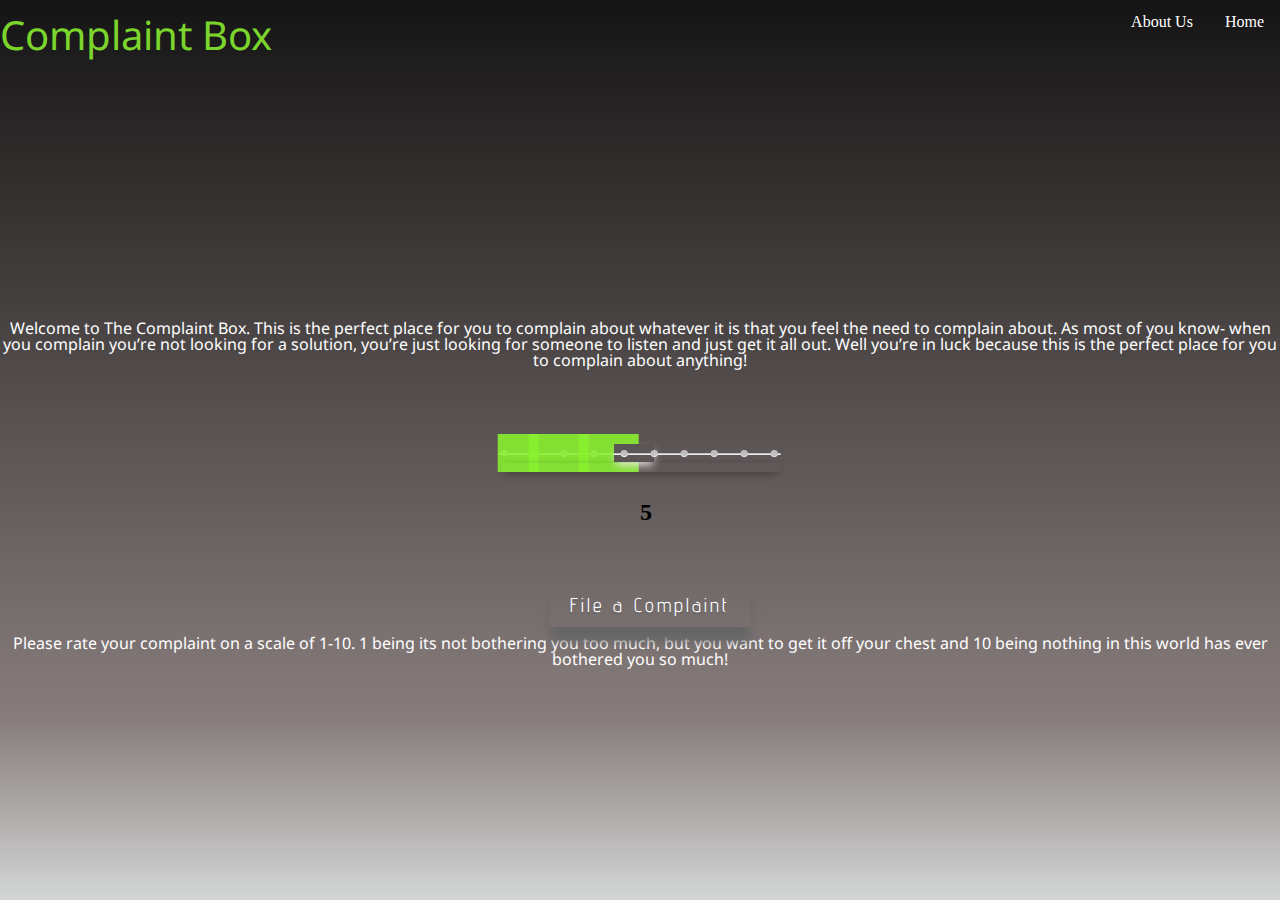
==== html/index.html @ 035f83c0 "Merge pull request #9 from annaboyatyuk/richard5" ====
<!DOCTYPE html>
<html>
<head>
    <meta charset="utf-8" />
    <link rel="stylesheet" type="text/css" media="screen" href="../css/index.css" />
    <link rel="stylesheet" type="text/css" media="screen" href="../css/reset.css" />
    <title>Complaint Box</title>
</head>
<body>
    <header>
        <nav>
            <h1>Complaint Box</h1>
            <ul>
                <li class="right">
                    <a href="home.html">Home</a>
                </li>
                <li class="right">
                    <a href="about.html">About Us</a>
                </li>
            </ul>
        </nav>
    </header>
    <section id="section1">
        <p>
            Welcome to The Complaint Box. This is the perfect place for you to complain about whatever it is that you feel 
            the need to complain about. As most of you know- when you complain you’re not looking for a solution, you’re just 
            looking for someone to listen and just get it all out.  Well you’re in luck because this is the perfect place for 
            you to complain about anything! 
        </p>
    </section>
    <section id="section2">
        <p class="scale"> 
            Please rate your complaint on a scale of 1-10. 1 being its not bothering you too much, but 
            you want to get it off your chest and 10 being nothing in this world has ever bothered you so much!
        </p>
    </section>
    <form id="complaintform">
        <label for="range">
            <input type="range" name="range" id="range" min="1" max="10" step="1" value="5"/>
         <p id="demo"></p>
        </label>
        <section class="numberPosition">
            <p id="number"></p>
        </section>
        <!--<a href="complaint.html">-->
        <button class="btn" type="submit">File a Complaint</button>
        <!--</a>-->
    </form>

<script src="../js/index.js"></script>
</body>
</html>
---- css/index.css ----
@import url(https://fonts.googleapis.com/css?family=Concert+One);
@import url(https://fonts.googleapis.com/css?family=Advent+Pro:300);
@import url(https://fonts.googleapis.com/css?family=Noto+Sans);

html,body{
  height:100%;
  background-repeat: no-repeat; 
  font-family: 'Noto Sans', sans-serif;
}

body{
    text-align:center; 
    background: -webkit-gradient(linear, left top, left bottom, color-stop(0%,#151414), color-stop(80%,#887d7d), color-stop(100%,#d4d6d6)); 
    background: -webkit-linear-gradient(top, #151414 0%,#887d7d 80%,#d4d6d6 100%);
    font-family: 'Noto Sans', sans-serif; 
    background-attachment: fixed;
}

header {
    height: 80px;
}

nav {
    margin: 0px auto;
    font-family: 'Noto Sans', sans-serif;
}

header h1 {
    float: left;
    margin-top: 15px;
    margin-right: 30px;
    font-size: 40px;
    color:rgba(137, 240, 47, 0.89);
    shadow: 1px 5px 10px -2px rgba(240, 233, 233, 0.986);
    font-family: 'Noto Sans', sans-serif;
}

header ul li a {
    display: block;
    color: white;
    text-align: center;
    padding: 14px 16px;
    text-decoration: none;
}

header ul li a:hover {
    background-color: rgba(137, 240, 47, 0.89);
}

.right {
    float: right;
}

section.section {
    width: 800px;
    margin-top: 200px;
    margin: auto;
}

section p {
    margin-top: 50px;
}
/* ---------------------------------------------------------- */
.btn {
    background:none;
    -webkit-border-radius: 16;
    -moz-border-radius: 16;
    /* border-radius: 16px;  */
    border: none;
    text-shadow: 0px 2px 0px #666666;
    -webkit-box-shadow: 0px 1px 9px #666666;
    -moz-box-shadow: 0px 1px 9px #666666;
    box-shadow: 0px 14px 9px #666666;
    font-family: 'Advent Pro', sans-serif;
    letter-spacing: 3px;
    color: white;
    font-size: 20px;
    padding: 8px 20px 10px 20px;
    text-decoration: none;
    cursor: pointer;
    position: absolute;
    top: 65%;
    left: 43%;
  }
  
  .btn:hover {
    background: rgba(137, 240, 47, 0.40);
    text-decoration: none;
    transition: background-color 4s ease;
  }
.numberPosition {
    position: absolute;
    top: 50%;
    left: 50%;
    font-size: 24px;
    font-weight: bold;
}
/* ----------------------------------green scale------------------------------- */
label[for=range] {
    position: absolute;
    top: 50%;
    left: 50%;
    margin-left: -175px;
    margin-top: -32px;
    height: 49px;
    padding-top: 6px;
    width: 350px;
    padding-left: 13px;
    -webkit-transform: skew(-62deg);
    overflow: hidden;
    padding-bottom: 10px;
}

label[for=range]:after {
    content: "";
    position: absolute;
    bottom: 11px;
    left: 69px;
    height: 9px;
    width: 278px;
    box-shadow: 0px 3px 10px -3px rgba(0, 0, 0, 0.849);
    -webkit-transform: skew(62deg);
}

input[type=range] {
    -webkit-appearance: none;
    background-color: transparent;
    width: 300px;
    height: 38px;
    padding-top:10px;
    overflow:hidden;
    margin: 0;
    margin-left: -20px;
    transform-style: preserve-3d;
    perspective: 300;
    transform-origin: 50% 50% 300px;
    perspective-origin: 50% -121%;
    transform: skew(62deg);
}

input[type=range]:focus{
    outline:none;
}

input[type="range"]::-webkit-slider-thumb {
  position:relative;
     -webkit-appearance: none;
    cursor:pointer;
    background-color: transparent;
    width: 40px;
    height: 18px;
    box-shadow: 1px 5px 10px -2px rgba(240, 233, 233, 0.986),
    -25px 0 0 10px rgba(137, 240, 47, 0.89),
    -75px 0 0 10px rgba(137, 240, 47, 0.89),
    -125px 0 0 10px rgba(137, 240, 47, 0.89),
    -175px 0 0 10px rgba(137, 240, 47, 0.89),
    -225px 0 0 10px rgba(137, 240, 47, 0.89),
    -275px 0 0 10px rgba(137, 240, 47, 0.89),
    -325px 0 0 10px rgba(137, 240, 47, 0.89);
  z-index:2;
}

input[type="range"]::-webkit-slider-thumb:after {
    content: "";
    position: absolute;
    z-index: 1;
    left: -285px;
    top: -28px;
    width: 300px;
    height: 140px;
    background: #9FE472;
    transform: rotateX(90deg);
    transform-origin: 0 0px 0;
    transform: rotateX(90deg) translateY(-140px) translateZ(-18px);
}

input[type="range"]::-webkit-slider-thumb:before {
    content: "< >";
    font-family: 'Concert One', cursive;
    position: absolute;
    background: #eaebe5;
    background: -moz-linear-gradient(top, #eaebe5 0%, #dcdedd 100%);
    background: -webkit-gradient(linear, left top, left bottom, color-stop(0%,#eaebe5), color-stop(100%,#dcdedd));
    background: -webkit-linear-gradient(top, #eaebe5 0%,#dcdedd 100%);
    background: -o-linear-gradient(top, #eaebe5 0%,#dcdedd 100%);
    background: -ms-linear-gradient(top, #eaebe5 0%,#dcdedd 100%);
    background: linear-gradient(to bottom, #eaebe5 0%,#dcdedd 100%);
    filter: progid:DXImageTransform.Microsoft.gradient( startColorstr='#eaebe5', endColorstr='#dcdedd',GradientType=0 );
    top: -2px;
    left: 0px;
    border-radius: 2px;
    color: #7e7575;
    text-shadow: 0 1px 0 white;
    height: 22px;
    width: 32px;
    border-top: 1px solid white;
    border-left: 1px solid white;
    box-sizing: border-box;
    text-align: center;
    line-height: 19px;
    font-size: 17px;
}

input[type="range"]::-webkit-slider-runnable-track:before {
content: "";
position: absolute;
height: 38px;
width: 283px;
background: #e8e8e8;
background: -moz-linear-gradient(top, #dfdfdf 0%, #d8d8d8 100%);
background: -webkit-gradient(linear, left top, left bottom, color-stop(0%,#dfdfdf), color-stop(100%,#d8d8d8));
background: -webkit-linear-gradient(top, #dfdfdf 0%,#d8d8d8 100%);
background: -o-linear-gradient(top, #dfdfdf 0%,#d8d8d8 100%);
background: -ms-linear-gradient(top, #dfdfdf 0%,#d8d8d8 100%);
background: linear-gradient(to bottom, #dfdfdf 0%,#d8d8d8 100%);
filter: progid:DXImageTransform.Microsoft.gradient( startColorstr='#dfdfdf', endColorstr='#d8d8d8',GradientType=0 );
bottom: 0;
left: 0;
}

input[type="range"]::-webkit-slider-runnable-track:after {
    content: "";
    position: absolute;
    height: 10px;
    width: 270px;
    background: rgb(247, 247, 247);
    top: 0;
    right: 26px;
    transform: skew(62deg);
}

input[type=range]:before {
    content: "";
    position: absolute;
    background: rgb(190, 190, 190);
    box-shadow:0 1px 0 rgb(235, 235, 235);
    width: 283px;
    left: 0;
    height: 1px;
    top: 29px;
    z-index: 1;
}

input[type=range]:after {
    content: "";
    position: absolute;
    background: rgb(190, 190, 190);
    width: 7px;
    left: 3px;
    border-radius: 50%;
    height: 6px;
    top: 26px;
    z-index: 1;
    box-shadow:30px 0 0 rgb(190, 190, 190),
    60px 0 0 rgb(190, 190, 190),
    90px 0 0 rgb(190, 190, 190),
    120px 0 0 rgb(190, 190, 190),
    150px 0 0 rgb(190, 190, 190),
    180px 0 0 rgb(190, 190, 190),
    210px 0 0 rgb(190, 190, 190),
    240px 0 0 rgb(190, 190, 190),
    270px 0 0 rgb(190, 190, 190),
    60px 1px 0 rgb(235, 235, 235),
    90px 1px 0 rgb(235, 235, 235),
    120px 1px 0 rgb(255, 255, 255),
    150px 1px 0 rgb(235, 235, 235),
    180px 1px 0 rgb(235, 235, 235),
    210px 1px 0 rgb(235, 235, 235),
    240px 1px 0 rgb(235, 235, 235),
    270px 1px 0 rgb(235, 235, 235);
}

#section1 {
    position: absolute;
    top: 30%;
    text-align: center;
    width: 100%;
    font-size: 16px;
    font-family: 'Noto Sans', sans-serif;
    color: white;
}

.scale {
    position: absolute;
    top: 65%;
    text-align: center;
    width: 100%;
    font-size: 16px;
    font-family: 'Noto Sans', sans-serif;
    color: white;
}

title {
position: absolute;
top: 65%;
text-align: center;
width: 100%;
font-size: 16px;
font-family: 'Noto Sans', sans-serif;
}

.output {
position: absolute;
bottom: 100%;
left: 0;
margin-bottom: -100px;
text-align: center;
width: 100%;
font-size: 1em;
font-family: 'Advent Pro', sans-serif;
color: rgba(132, 206, 66, 1);
}
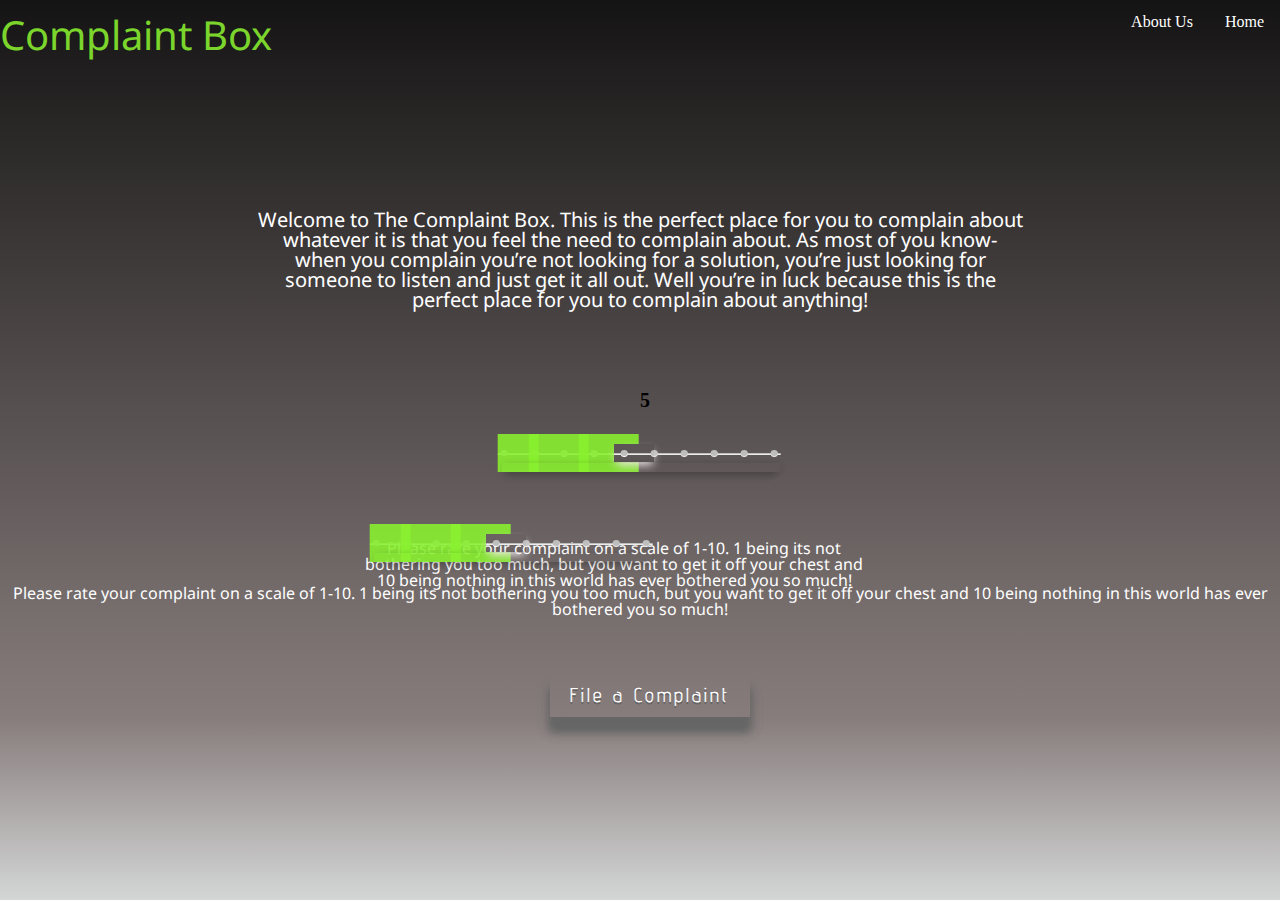
==== commit 87d564e3: "Merge branch 'master' into anna4" ====
--- a/html/index.html
+++ b/html/index.html
@@ -20,7 +20,9 @@
             </ul>
         </nav>
     </header>
+
     <section id="section1">
+
         <p>
             Welcome to The Complaint Box. This is the perfect place for you to complain about whatever it is that you feel 
             the need to complain about. As most of you know- when you complain you’re not looking for a solution, you’re just 
@@ -29,6 +31,27 @@
         </p>
     </section>
     <section id="section2">
+        <p class="scale"> Please rate your complaint on a scale of 1-10. 1 being its not bothering you too much, but you want to get it off your chest and 10 being nothing in this world has ever bothered you so much!
+        </p>
+        
+
+        <label for="range">
+            <input type="range" name="range" id="range" min="1" max="10" step="1" value="5"/>
+            <p id="demo"></p>
+        </label>
+
+        <output for="range" class="output"></output>
+    </section>
+
+    <section class="numberPosition">
+        <p id="number"></p>
+    </section>
+
+    <section>
+        <a href="complaint.html"><button class="btn">File a Complaint</button></a>
+    </section>
+
+    <script src="../js/index.js"></script>
         <p class="scale"> 
             Please rate your complaint on a scale of 1-10. 1 being its not bothering you too much, but 
             you want to get it off your chest and 10 being nothing in this world has ever bothered you so much!
--- a/css/index.css
+++ b/css/index.css
@@ -44,21 +44,33 @@
 }
 
 header ul li a:hover {
-    background-color: rgba(137, 240, 47, 0.89);
+    color: rgba(137, 240, 47, 0.89);
 }
 
 .right {
     float: right;
 }
-
-section.section {
-    width: 800px;
-    margin-top: 200px;
-    margin: auto;
-}
-
 section p {
-    margin-top: 50px;
+    position: absolute;
+    top: -60px;
+    left: 20%;
+    right: 20%;
+    font-size: 20px;
+    /* font-weight: bold; */
+}
+#section2 {
+    position: absolute;
+    top: 60%;
+    left: 20%;
+    right: 40%;
+    font-size: 12px;
+}
+#section3 {
+    position: absolute;
+    top: 60%;
+    left: 20%;
+    right: 40%;
+    font-size: 12px;
 }
 /* ---------------------------------------------------------- */
 .btn {
@@ -79,7 +91,7 @@
     text-decoration: none;
     cursor: pointer;
     position: absolute;
-    top: 65%;
+    top: 75%;
     left: 43%;
   }
   
@@ -92,7 +104,7 @@
     position: absolute;
     top: 50%;
     left: 50%;
-    font-size: 24px;
+    font-size: 30px;
     font-weight: bold;
 }
 /* ----------------------------------green scale------------------------------- */
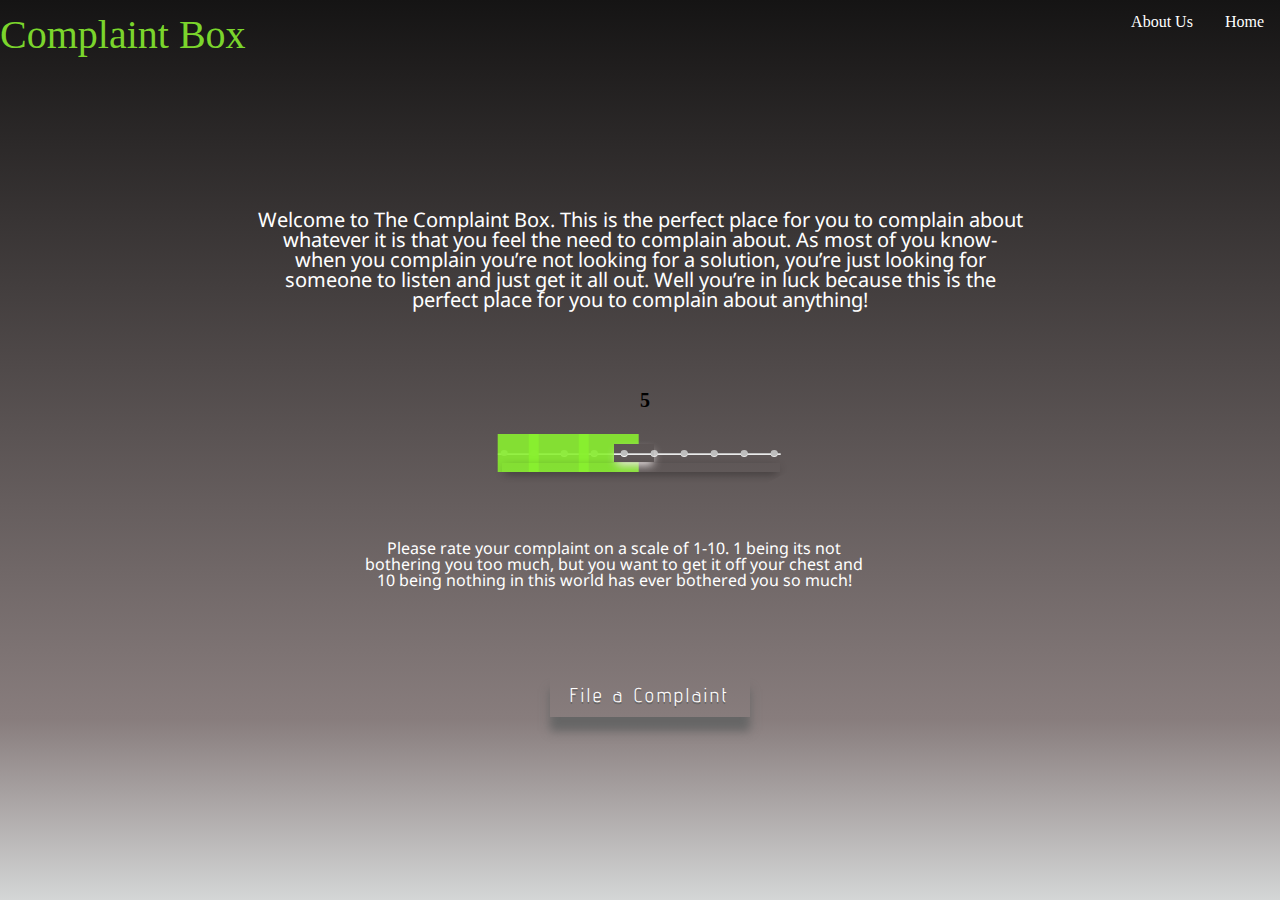
==== commit 4be25889: "Merge branch 'master' into richard5" ====
--- a/html/index.html
+++ b/html/index.html
@@ -22,7 +22,6 @@
     </header>
 
     <section id="section1">
-
         <p>
             Welcome to The Complaint Box. This is the perfect place for you to complain about whatever it is that you feel 
             the need to complain about. As most of you know- when you complain you’re not looking for a solution, you’re just 
@@ -31,27 +30,7 @@
         </p>
     </section>
     <section id="section2">
-        <p class="scale"> Please rate your complaint on a scale of 1-10. 1 being its not bothering you too much, but you want to get it off your chest and 10 being nothing in this world has ever bothered you so much!
-        </p>
-        
 
-        <label for="range">
-            <input type="range" name="range" id="range" min="1" max="10" step="1" value="5"/>
-            <p id="demo"></p>
-        </label>
-
-        <output for="range" class="output"></output>
-    </section>
-
-    <section class="numberPosition">
-        <p id="number"></p>
-    </section>
-
-    <section>
-        <a href="complaint.html"><button class="btn">File a Complaint</button></a>
-    </section>
-
-    <script src="../js/index.js"></script>
         <p class="scale"> 
             Please rate your complaint on a scale of 1-10. 1 being its not bothering you too much, but 
             you want to get it off your chest and 10 being nothing in this world has ever bothered you so much!
--- a/css/index.css
+++ b/css/index.css
@@ -1,21 +1,24 @@
 @import url(https://fonts.googleapis.com/css?family=Concert+One);
 @import url(https://fonts.googleapis.com/css?family=Advent+Pro:300);
 @import url(https://fonts.googleapis.com/css?family=Noto+Sans);
-
 html,body{
   height:100%;
   background-repeat: no-repeat; 
   font-family: 'Noto Sans', sans-serif;
 }
-
 body{
-    text-align:center; 
-    background: -webkit-gradient(linear, left top, left bottom, color-stop(0%,#151414), color-stop(80%,#887d7d), color-stop(100%,#d4d6d6)); 
-    background: -webkit-linear-gradient(top, #151414 0%,#887d7d 80%,#d4d6d6 100%);
-    font-family: 'Noto Sans', sans-serif; 
-    background-attachment: fixed;
-}
-
+text-align:center; 
+background: -webkit-gradient(linear, left top, left bottom, color-stop(0%,#151414), color-stop(80%,#887d7d), color-stop(100%,#d4d6d6)); 
+background: -webkit-linear-gradient(top, #151414 0%,#887d7d 80%,#d4d6d6 100%);
+font-family: 'Noto Sans', sans-serif; 
+background-attachment: fixed;
+}
+h1 {
+  font-size: 40px;
+  color:rgba(137, 240, 47, 0.89);
+  shadow: 1px 5px 10px -2px rgba(240, 233, 233, 0.986);
+  font-family: 'Noto Sans', sans-serif;
+}
 header {
     height: 80px;
 }
@@ -31,8 +34,6 @@
     margin-right: 30px;
     font-size: 40px;
     color:rgba(137, 240, 47, 0.89);
-    shadow: 1px 5px 10px -2px rgba(240, 233, 233, 0.986);
-    font-family: 'Noto Sans', sans-serif;
 }
 
 header ul li a {
@@ -109,51 +110,48 @@
 }
 /* ----------------------------------green scale------------------------------- */
 label[for=range] {
-    position: absolute;
-    top: 50%;
-    left: 50%;
-    margin-left: -175px;
-    margin-top: -32px;
-    height: 49px;
-    padding-top: 6px;
-    width: 350px;
-    padding-left: 13px;
-    -webkit-transform: skew(-62deg);
-    overflow: hidden;
-    padding-bottom: 10px;
+position: absolute;
+top: 50%;
+left: 50%;
+margin-left: -175px;
+margin-top: -32px;
+height: 49px;
+padding-top: 6px;
+width: 350px;
+padding-left: 13px;
+-webkit-transform: skew(-62deg);
+overflow: hidden;
+padding-bottom: 10px;
 }
 
 label[for=range]:after {
-    content: "";
-    position: absolute;
-    bottom: 11px;
-    left: 69px;
-    height: 9px;
-    width: 278px;
-    box-shadow: 0px 3px 10px -3px rgba(0, 0, 0, 0.849);
-    -webkit-transform: skew(62deg);
-}
-
+content: "";
+position: absolute;
+bottom: 11px;
+left: 69px;
+height: 9px;
+width: 278px;
+box-shadow: 0px 3px 10px -3px rgba(0, 0, 0, 0.849);
+-webkit-transform: skew(62deg);
+}
 input[type=range] {
-    -webkit-appearance: none;
-    background-color: transparent;
-    width: 300px;
-    height: 38px;
-    padding-top:10px;
-    overflow:hidden;
-    margin: 0;
-    margin-left: -20px;
-    transform-style: preserve-3d;
-    perspective: 300;
-    transform-origin: 50% 50% 300px;
-    perspective-origin: 50% -121%;
-    transform: skew(62deg);
-}
-
+-webkit-appearance: none;
+background-color: transparent;
+width: 300px;
+height: 38px;
+  padding-top:10px;
+  overflow:hidden;
+margin: 0;
+margin-left: -20px;
+transform-style: preserve-3d;
+perspective: 300;
+transform-origin: 50% 50% 300px;
+perspective-origin: 50% -121%;
+transform: skew(62deg);
+}
 input[type=range]:focus{
-    outline:none;
-}
-
+  outline:none;
+}
 input[type="range"]::-webkit-slider-thumb {
   position:relative;
      -webkit-appearance: none;
@@ -171,48 +169,45 @@
     -325px 0 0 10px rgba(137, 240, 47, 0.89);
   z-index:2;
 }
-
 input[type="range"]::-webkit-slider-thumb:after {
-    content: "";
-    position: absolute;
-    z-index: 1;
-    left: -285px;
-    top: -28px;
-    width: 300px;
-    height: 140px;
-    background: #9FE472;
-    transform: rotateX(90deg);
-    transform-origin: 0 0px 0;
-    transform: rotateX(90deg) translateY(-140px) translateZ(-18px);
-}
-
+content: "";
+position: absolute;
+z-index: 1;
+left: -285px;
+top: -28px;
+width: 300px;
+height: 140px;
+background: #9FE472;
+transform: rotateX(90deg);
+transform-origin: 0 0px 0;
+transform: rotateX(90deg) translateY(-140px) translateZ(-18px);
+}
 input[type="range"]::-webkit-slider-thumb:before {
-    content: "< >";
-    font-family: 'Concert One', cursive;
-    position: absolute;
-    background: #eaebe5;
-    background: -moz-linear-gradient(top, #eaebe5 0%, #dcdedd 100%);
-    background: -webkit-gradient(linear, left top, left bottom, color-stop(0%,#eaebe5), color-stop(100%,#dcdedd));
-    background: -webkit-linear-gradient(top, #eaebe5 0%,#dcdedd 100%);
-    background: -o-linear-gradient(top, #eaebe5 0%,#dcdedd 100%);
-    background: -ms-linear-gradient(top, #eaebe5 0%,#dcdedd 100%);
-    background: linear-gradient(to bottom, #eaebe5 0%,#dcdedd 100%);
-    filter: progid:DXImageTransform.Microsoft.gradient( startColorstr='#eaebe5', endColorstr='#dcdedd',GradientType=0 );
-    top: -2px;
-    left: 0px;
-    border-radius: 2px;
-    color: #7e7575;
-    text-shadow: 0 1px 0 white;
-    height: 22px;
-    width: 32px;
-    border-top: 1px solid white;
-    border-left: 1px solid white;
-    box-sizing: border-box;
-    text-align: center;
-    line-height: 19px;
-    font-size: 17px;
-}
-
+content: "< >";
+font-family: 'Concert One', cursive;
+position: absolute;
+background: #eaebe5;
+background: -moz-linear-gradient(top, #eaebe5 0%, #dcdedd 100%);
+background: -webkit-gradient(linear, left top, left bottom, color-stop(0%,#eaebe5), color-stop(100%,#dcdedd));
+background: -webkit-linear-gradient(top, #eaebe5 0%,#dcdedd 100%);
+background: -o-linear-gradient(top, #eaebe5 0%,#dcdedd 100%);
+background: -ms-linear-gradient(top, #eaebe5 0%,#dcdedd 100%);
+background: linear-gradient(to bottom, #eaebe5 0%,#dcdedd 100%);
+filter: progid:DXImageTransform.Microsoft.gradient( startColorstr='#eaebe5', endColorstr='#dcdedd',GradientType=0 );
+top: -2px;
+left: 0px;
+border-radius: 2px;
+color: #7e7575;
+text-shadow: 0 1px 0 white;
+height: 22px;
+width: 32px;
+border-top: 1px solid white;
+border-left: 1px solid white;
+box-sizing: border-box;
+text-align: center;
+line-height: 19px;
+font-size: 17px;
+}
 input[type="range"]::-webkit-slider-runnable-track:before {
 content: "";
 position: absolute;
@@ -229,59 +224,55 @@
 bottom: 0;
 left: 0;
 }
-
 input[type="range"]::-webkit-slider-runnable-track:after {
-    content: "";
-    position: absolute;
-    height: 10px;
-    width: 270px;
-    background: rgb(247, 247, 247);
-    top: 0;
-    right: 26px;
-    transform: skew(62deg);
-}
-
+content: "";
+position: absolute;
+height: 10px;
+width: 270px;
+background: rgb(247, 247, 247);
+top: 0;
+right: 26px;
+transform: skew(62deg);
+}
 input[type=range]:before {
-    content: "";
-    position: absolute;
-    background: rgb(190, 190, 190);
-    box-shadow:0 1px 0 rgb(235, 235, 235);
-    width: 283px;
-    left: 0;
-    height: 1px;
-    top: 29px;
-    z-index: 1;
-}
-
+content: "";
+position: absolute;
+background: rgb(190, 190, 190);
+box-shadow:0 1px 0 rgb(235, 235, 235);
+width: 283px;
+left: 0;
+height: 1px;
+top: 29px;
+z-index: 1;
+}
 input[type=range]:after {
-    content: "";
-    position: absolute;
-    background: rgb(190, 190, 190);
-    width: 7px;
-    left: 3px;
-    border-radius: 50%;
-    height: 6px;
-    top: 26px;
-    z-index: 1;
-    box-shadow:30px 0 0 rgb(190, 190, 190),
-    60px 0 0 rgb(190, 190, 190),
-    90px 0 0 rgb(190, 190, 190),
-    120px 0 0 rgb(190, 190, 190),
-    150px 0 0 rgb(190, 190, 190),
-    180px 0 0 rgb(190, 190, 190),
-    210px 0 0 rgb(190, 190, 190),
-    240px 0 0 rgb(190, 190, 190),
-    270px 0 0 rgb(190, 190, 190),
-    60px 1px 0 rgb(235, 235, 235),
-    90px 1px 0 rgb(235, 235, 235),
-    120px 1px 0 rgb(255, 255, 255),
-    150px 1px 0 rgb(235, 235, 235),
-    180px 1px 0 rgb(235, 235, 235),
-    210px 1px 0 rgb(235, 235, 235),
-    240px 1px 0 rgb(235, 235, 235),
-    270px 1px 0 rgb(235, 235, 235);
-}
-
+content: "";
+position: absolute;
+background: rgb(190, 190, 190);
+width: 7px;
+left: 3px;
+border-radius: 50%;
+height: 6px;
+top: 26px;
+z-index: 1;
+box-shadow:30px 0 0 rgb(190, 190, 190),
+60px 0 0 rgb(190, 190, 190),
+90px 0 0 rgb(190, 190, 190),
+120px 0 0 rgb(190, 190, 190),
+150px 0 0 rgb(190, 190, 190),
+180px 0 0 rgb(190, 190, 190),
+210px 0 0 rgb(190, 190, 190),
+240px 0 0 rgb(190, 190, 190),
+270px 0 0 rgb(190, 190, 190),
+60px 1px 0 rgb(235, 235, 235),
+90px 1px 0 rgb(235, 235, 235),
+120px 1px 0 rgb(255, 255, 255),
+150px 1px 0 rgb(235, 235, 235),
+180px 1px 0 rgb(235, 235, 235),
+210px 1px 0 rgb(235, 235, 235),
+240px 1px 0 rgb(235, 235, 235),
+270px 1px 0 rgb(235, 235, 235);
+}
 #section1 {
     position: absolute;
     top: 30%;
@@ -291,26 +282,23 @@
     font-family: 'Noto Sans', sans-serif;
     color: white;
 }
-
 .scale {
-    position: absolute;
-    top: 65%;
-    text-align: center;
-    width: 100%;
-    font-size: 16px;
-    font-family: 'Noto Sans', sans-serif;
-    color: white;
-}
-
-title {
 position: absolute;
 top: 65%;
 text-align: center;
 width: 100%;
 font-size: 16px;
 font-family: 'Noto Sans', sans-serif;
-}
-
+color: white;
+}
+title {
+position: absolute;
+top: 65%;
+text-align: center;
+width: 100%;
+font-size: 16px;
+font-family: 'Noto Sans', sans-serif;
+}
 .output {
 position: absolute;
 bottom: 100%;
@@ -321,4 +309,5 @@
 font-size: 1em;
 font-family: 'Advent Pro', sans-serif;
 color: rgba(132, 206, 66, 1);
-}+} */
+/* ----------------------------------old green scale-------------------------------
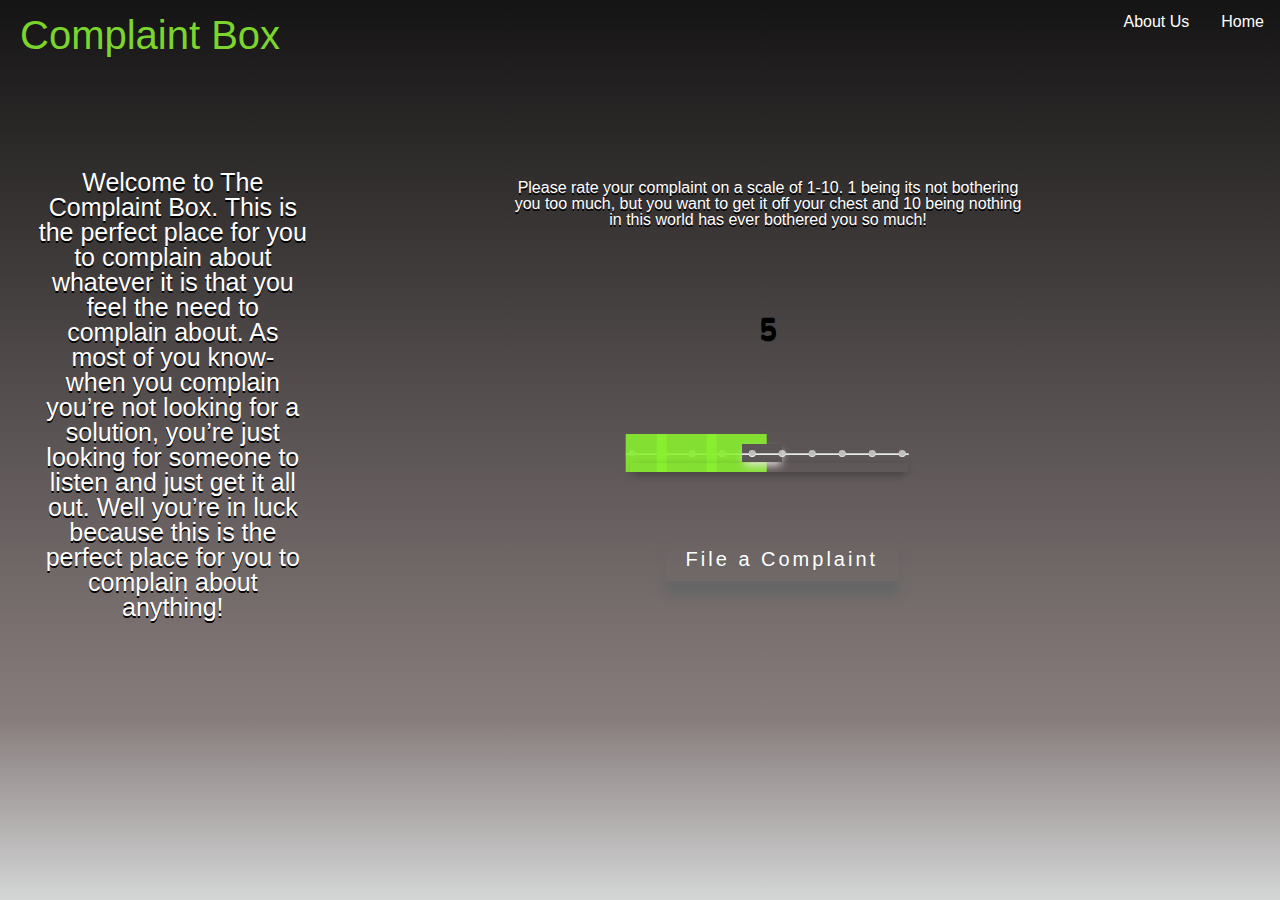
==== commit 1066feed: "worked on master, oops" ====
--- a/html/index.html
+++ b/html/index.html
@@ -30,7 +30,6 @@
         </p>
     </section>
     <section id="section2">
-
         <p class="scale"> 
             Please rate your complaint on a scale of 1-10. 1 being its not bothering you too much, but 
             you want to get it off your chest and 10 being nothing in this world has ever bothered you so much!
@@ -44,9 +43,7 @@
         <section class="numberPosition">
             <p id="number"></p>
         </section>
-        <!--<a href="complaint.html">-->
         <button class="btn" type="submit">File a Complaint</button>
-        <!--</a>-->
     </form>
 
 <script src="../js/index.js"></script>
--- a/css/index.css
+++ b/css/index.css
@@ -1,6 +1,5 @@
-@import url(https://fonts.googleapis.com/css?family=Concert+One);
-@import url(https://fonts.googleapis.com/css?family=Advent+Pro:300);
-@import url(https://fonts.googleapis.com/css?family=Noto+Sans);
+@import url(https://fonts.googleapis.com/css?family=Asset|Nunito:700|Quicksand:300|Seymour+One);
+
 html,body{
   height:100%;
   background-repeat: no-repeat; 
@@ -30,10 +29,14 @@
 
 header h1 {
     float: left;
-    margin-top: 15px;
+    /* margin-top: 15px;
     margin-right: 30px;
+    margin-left: 30px; */
+    margin: 15px 20px 30px;
     font-size: 40px;
     color:rgba(137, 240, 47, 0.89);
+    /* font-family: 'Quicksand', sans-serif;     */
+    font-family: 'Noto Sans', sans-serif;
 }
 
 header ul li a {
@@ -50,22 +53,30 @@
 
 .right {
     float: right;
+    font-family: 'Noto Sans', sans-serif;
+
 }
 section p {
     position: absolute;
-    top: -60px;
+    top: -100px;
     left: 20%;
     right: 20%;
-    font-size: 20px;
-    /* font-weight: bold; */
-}
-#section2 {
-    position: absolute;
-    top: 60%;
-    left: 20%;
-    right: 40%;
-    font-size: 12px;
-}
+    font-size: 25px;
+    text-shadow: 0 2px 0 black;
+    
+}
+#section2 .scale{
+    position: absolute;
+    top: 20%;
+    left: 40%;
+    /* font-size: 12px;  */
+    font-size: 16px;
+    font-family: 'Noto Sans', sans-serif;
+    color: white;
+}
+
+
+
 #section3 {
     position: absolute;
     top: 60%;
@@ -92,27 +103,28 @@
     text-decoration: none;
     cursor: pointer;
     position: absolute;
-    top: 75%;
-    left: 43%;
+    top: 60%;
+    left: 52%;
   }
   
-  .btn:hover {
+.btn:hover {
     background: rgba(137, 240, 47, 0.40);
     text-decoration: none;
     transition: background-color 4s ease;
   }
-.numberPosition {
-    position: absolute;
-    top: 50%;
-    left: 50%;
+.numberPosition #number {
+    position: absolute;
+    top: 35%;
+    left: 40%;
     font-size: 30px;
     font-weight: bold;
+    font-family: 'Nunito', sans-serif;
 }
 /* ----------------------------------green scale------------------------------- */
 label[for=range] {
 position: absolute;
 top: 50%;
-left: 50%;
+left: 60%;
 margin-left: -175px;
 margin-top: -32px;
 height: 49px;
@@ -276,21 +288,14 @@
 #section1 {
     position: absolute;
     top: 30%;
-    text-align: center;
-    width: 100%;
+    left: -4%;
+    /* text-align: center; */
+    width: 35%;
     font-size: 16px;
     font-family: 'Noto Sans', sans-serif;
     color: white;
 }
-.scale {
-position: absolute;
-top: 65%;
-text-align: center;
-width: 100%;
-font-size: 16px;
-font-family: 'Noto Sans', sans-serif;
-color: white;
-}
+
 title {
 position: absolute;
 top: 65%;
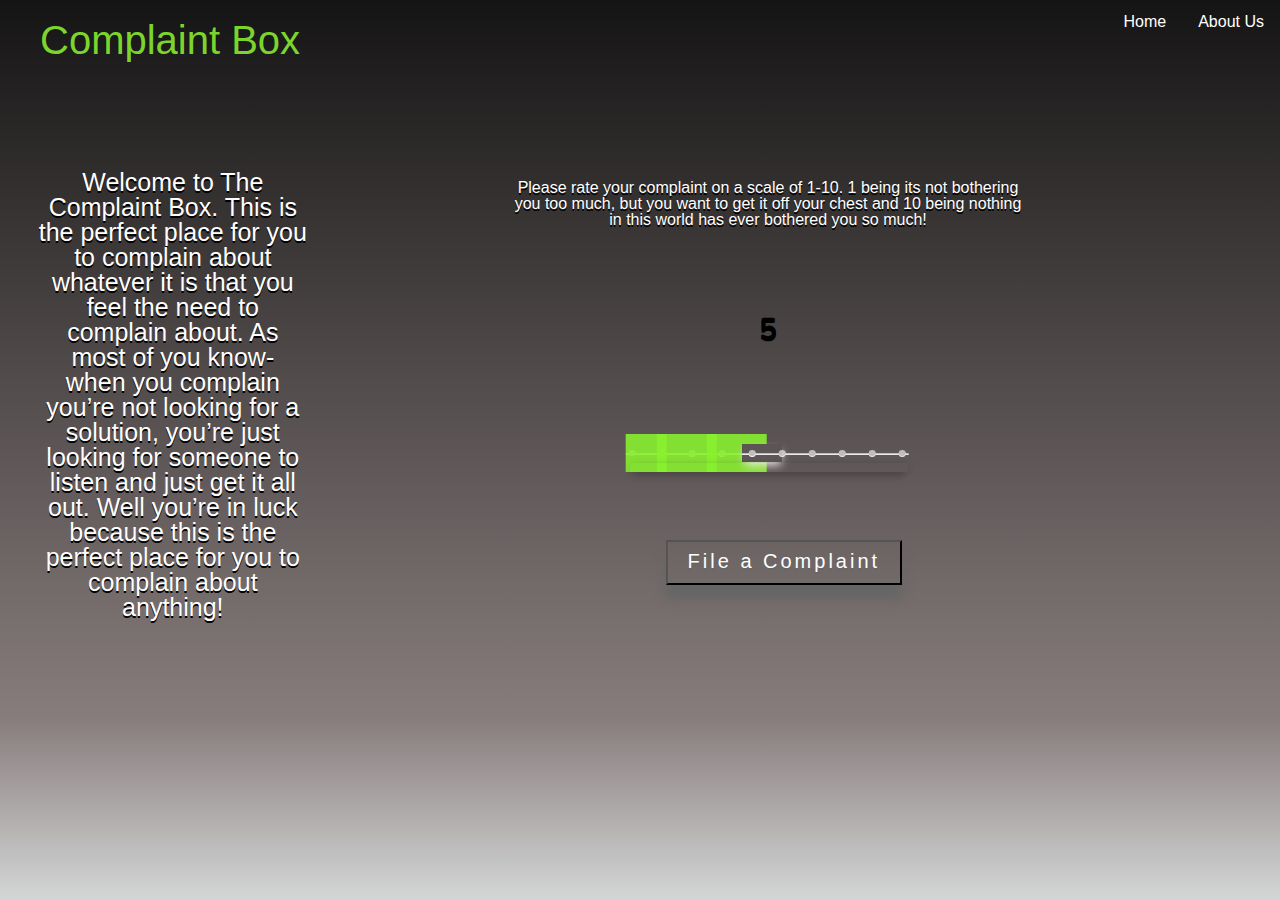
==== commit d209bb4d: "comment box" ====
--- a/html/index.html
+++ b/html/index.html
@@ -12,11 +12,11 @@
             <h1>Complaint Box</h1>
             <ul>
                 <li class="right">
-                    <a href="home.html">Home</a>
+                    <a href="about.html">About Us</a>
                 </li>
                 <li class="right">
-                    <a href="about.html">About Us</a>
-                </li>
+                    <a href="home.html">Home</a>
+                </li>                
             </ul>
         </nav>
     </header>
--- a/css/index.css
+++ b/css/index.css
@@ -32,7 +32,7 @@
     /* margin-top: 15px;
     margin-right: 30px;
     margin-left: 30px; */
-    margin: 15px 20px 30px;
+    margin: 20px 40px 30px;
     font-size: 40px;
     color:rgba(137, 240, 47, 0.89);
     /* font-family: 'Quicksand', sans-serif;     */
@@ -89,8 +89,6 @@
     background:none;
     -webkit-border-radius: 16;
     -moz-border-radius: 16;
-    /* border-radius: 16px;  */
-    border: none;
     text-shadow: 0px 2px 0px #666666;
     -webkit-box-shadow: 0px 1px 9px #666666;
     -moz-box-shadow: 0px 1px 9px #666666;
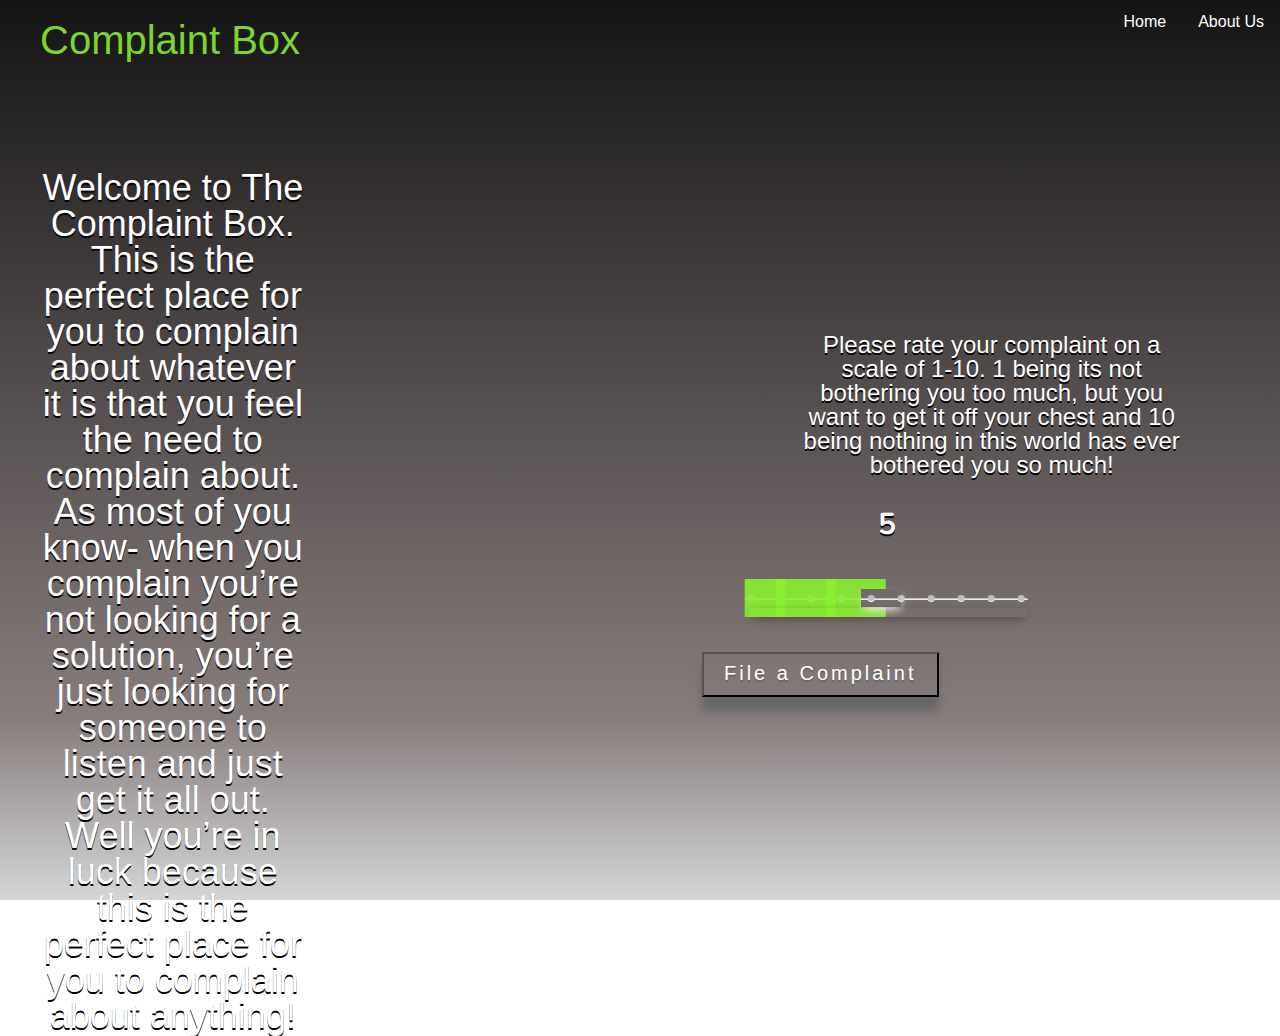
==== commit 4891f026: "made the index html ugly" ====
--- a/html/index.html
+++ b/html/index.html
@@ -29,22 +29,25 @@
             you to complain about anything! 
         </p>
     </section>
-    <section id="section2">
-        <p class="scale"> 
-            Please rate your complaint on a scale of 1-10. 1 being its not bothering you too much, but 
-            you want to get it off your chest and 10 being nothing in this world has ever bothered you so much!
-        </p>
-    </section>
-    <form id="complaintform">
-        <label for="range">
-            <input type="range" name="range" id="range" min="1" max="10" step="1" value="5"/>
-         <p id="demo"></p>
-        </label>
-        <section class="numberPosition">
-            <p id="number"></p>
+    
+    <div id="formsection">
+        <section class="section2">
+            <p class="scale"> 
+                Please rate your complaint on a scale of 1-10. 1 being its not bothering you too much, but 
+                you want to get it off your chest and 10 being nothing in this world has ever bothered you so much!
+            </p>
         </section>
-        <button class="btn" type="submit">File a Complaint</button>
-    </form>
+        <form id="complaintform">
+            <label for="range">
+                <input type="range" name="range" id="range" min="1" max="10" step="1" value="5"/>
+            <p id="demo"></p>
+            </label>
+            <section class="numberPosition">
+                <p id="number"></p>
+            </section>
+            <button class="btn" type="submit">File a Complaint</button>
+        </form>
+    </div>
 
 <script src="../js/index.js"></script>
 </body>
--- a/css/index.css
+++ b/css/index.css
@@ -5,6 +5,7 @@
   background-repeat: no-repeat; 
   font-family: 'Noto Sans', sans-serif;
 }
+
 body{
 text-align:center; 
 background: -webkit-gradient(linear, left top, left bottom, color-stop(0%,#151414), color-stop(80%,#887d7d), color-stop(100%,#d4d6d6)); 
@@ -12,12 +13,14 @@
 font-family: 'Noto Sans', sans-serif; 
 background-attachment: fixed;
 }
+
 h1 {
   font-size: 40px;
   color:rgba(137, 240, 47, 0.89);
   shadow: 1px 5px 10px -2px rgba(240, 233, 233, 0.986);
   font-family: 'Noto Sans', sans-serif;
 }
+
 header {
     height: 80px;
 }
@@ -29,13 +32,9 @@
 
 header h1 {
     float: left;
-    /* margin-top: 15px;
-    margin-right: 30px;
-    margin-left: 30px; */
     margin: 20px 40px 30px;
     font-size: 40px;
     color:rgba(137, 240, 47, 0.89);
-    /* font-family: 'Quicksand', sans-serif;     */
     font-family: 'Noto Sans', sans-serif;
 }
 
@@ -61,29 +60,49 @@
     top: -100px;
     left: 20%;
     right: 20%;
-    font-size: 25px;
+    font-size: 150%;
     text-shadow: 0 2px 0 black;
-    
-}
-#section2 .scale{
-    position: absolute;
+}
+
+#section1 {
+    position: absolute;
+    top: 30%;
+    left: -4%;
+    width: 35%;
+    font-size: 150%;
+    font-family: 'Noto Sans', sans-serif;
+    color: white;
+}
+
+.section2 {
+    position: relative;
     top: 20%;
-    left: 40%;
-    /* font-size: 12px;  */
+    left: 22%;
+    width: 70%;
+    margin: auto;
     font-size: 16px;
     font-family: 'Noto Sans', sans-serif;
     color: white;
 }
 
-
-
-#section3 {
+#formsection {
+    position: relative;
+    top: 20%;
+    left: 22%;
+    height: 60%;
+    width: 70%;
+    padding: 15px;
+    margin: 50px;
+
+}
+
+/* #section3 {
     position: absolute;
     top: 60%;
     left: 20%;
     right: 40%;
     font-size: 12px;
-}
+} */
 /* ---------------------------------------------------------- */
 .btn {
     background:none;
@@ -102,14 +121,32 @@
     cursor: pointer;
     position: absolute;
     top: 60%;
-    left: 52%;
+    left: 40%;
+    -webkit-transition: all 200ms ease-in;
+    -webkit-transform: scale(1); 
+    -ms-transition: all 200ms ease-in;
+    -ms-transform: scale(1); 
+    -moz-transition: all 200ms ease-in;
+    -moz-transform: scale(1);
+    transition: all 200ms ease-in;
+    transform: scale(1);  
   }
-  
+
 .btn:hover {
     background: rgba(137, 240, 47, 0.40);
     text-decoration: none;
     transition: background-color 4s ease;
-  }
+    box-shadow: 0px 0px 150px #000000;
+    z-index: 2;
+    -webkit-transition: all 200ms ease-in;
+    -webkit-transform: scale(1.5);
+    -ms-transition: all 200ms ease-in;
+    -ms-transform: scale(1.5);   
+    -moz-transition: all 200ms ease-in;
+    -moz-transform: scale(1.5);
+    transition: all 200ms ease-in;
+    transform: scale(1.5);
+}
 .numberPosition #number {
     position: absolute;
     top: 35%;
@@ -117,54 +154,59 @@
     font-size: 30px;
     font-weight: bold;
     font-family: 'Nunito', sans-serif;
-}
+    color: white;
+}
+
 /* ----------------------------------green scale------------------------------- */
 label[for=range] {
-position: absolute;
-top: 50%;
-left: 60%;
-margin-left: -175px;
-margin-top: -32px;
-height: 49px;
-padding-top: 6px;
-width: 350px;
-padding-left: 13px;
--webkit-transform: skew(-62deg);
-overflow: hidden;
-padding-bottom: 10px;
+    position: absolute;
+    top: 50%;
+    left: 60%;
+    margin-left: -175px;
+    margin-top: -32px;
+    height: 49px;
+    padding-top: 6px;
+    width: 350px;
+    padding-left: 13px;
+    -webkit-transform: skew(-62deg);
+    overflow: hidden;
+    padding-bottom: 10px;
 }
 
 label[for=range]:after {
-content: "";
-position: absolute;
-bottom: 11px;
-left: 69px;
-height: 9px;
-width: 278px;
-box-shadow: 0px 3px 10px -3px rgba(0, 0, 0, 0.849);
--webkit-transform: skew(62deg);
-}
+    content: "";
+    position: absolute;
+    bottom: 11px;
+    left: 69px;
+    height: 9px;
+    width: 278px;
+    box-shadow: 0px 3px 10px -3px rgba(0, 0, 0, 0.849);
+    -webkit-transform: skew(62deg);
+}
+
 input[type=range] {
--webkit-appearance: none;
-background-color: transparent;
-width: 300px;
-height: 38px;
-  padding-top:10px;
-  overflow:hidden;
-margin: 0;
-margin-left: -20px;
-transform-style: preserve-3d;
-perspective: 300;
-transform-origin: 50% 50% 300px;
-perspective-origin: 50% -121%;
-transform: skew(62deg);
-}
+    -webkit-appearance: none;
+    background-color: transparent;
+    width: 300px;
+    height: 38px;
+      padding-top:10px;
+      overflow:hidden;
+    margin: 0;
+    margin-left: -20px;
+    transform-style: preserve-3d;
+    perspective: 300;
+    transform-origin: 50% 50% 300px;
+    perspective-origin: 50% -121%;
+    transform: skew(62deg);
+}
+
 input[type=range]:focus{
-  outline:none;
-}
+      outline:none;
+}
+
 input[type="range"]::-webkit-slider-thumb {
-  position:relative;
-     -webkit-appearance: none;
+    position:relative;
+        -webkit-appearance: none;
     cursor:pointer;
     background-color: transparent;
     width: 40px;
@@ -177,140 +219,46 @@
     -225px 0 0 10px rgba(137, 240, 47, 0.89),
     -275px 0 0 10px rgba(137, 240, 47, 0.89),
     -325px 0 0 10px rgba(137, 240, 47, 0.89);
-  z-index:2;
-}
-input[type="range"]::-webkit-slider-thumb:after {
-content: "";
-position: absolute;
-z-index: 1;
-left: -285px;
-top: -28px;
-width: 300px;
-height: 140px;
-background: #9FE472;
-transform: rotateX(90deg);
-transform-origin: 0 0px 0;
-transform: rotateX(90deg) translateY(-140px) translateZ(-18px);
-}
-input[type="range"]::-webkit-slider-thumb:before {
-content: "< >";
-font-family: 'Concert One', cursive;
-position: absolute;
-background: #eaebe5;
-background: -moz-linear-gradient(top, #eaebe5 0%, #dcdedd 100%);
-background: -webkit-gradient(linear, left top, left bottom, color-stop(0%,#eaebe5), color-stop(100%,#dcdedd));
-background: -webkit-linear-gradient(top, #eaebe5 0%,#dcdedd 100%);
-background: -o-linear-gradient(top, #eaebe5 0%,#dcdedd 100%);
-background: -ms-linear-gradient(top, #eaebe5 0%,#dcdedd 100%);
-background: linear-gradient(to bottom, #eaebe5 0%,#dcdedd 100%);
-filter: progid:DXImageTransform.Microsoft.gradient( startColorstr='#eaebe5', endColorstr='#dcdedd',GradientType=0 );
-top: -2px;
-left: 0px;
-border-radius: 2px;
-color: #7e7575;
-text-shadow: 0 1px 0 white;
-height: 22px;
-width: 32px;
-border-top: 1px solid white;
-border-left: 1px solid white;
-box-sizing: border-box;
-text-align: center;
-line-height: 19px;
-font-size: 17px;
-}
-input[type="range"]::-webkit-slider-runnable-track:before {
-content: "";
-position: absolute;
-height: 38px;
-width: 283px;
-background: #e8e8e8;
-background: -moz-linear-gradient(top, #dfdfdf 0%, #d8d8d8 100%);
-background: -webkit-gradient(linear, left top, left bottom, color-stop(0%,#dfdfdf), color-stop(100%,#d8d8d8));
-background: -webkit-linear-gradient(top, #dfdfdf 0%,#d8d8d8 100%);
-background: -o-linear-gradient(top, #dfdfdf 0%,#d8d8d8 100%);
-background: -ms-linear-gradient(top, #dfdfdf 0%,#d8d8d8 100%);
-background: linear-gradient(to bottom, #dfdfdf 0%,#d8d8d8 100%);
-filter: progid:DXImageTransform.Microsoft.gradient( startColorstr='#dfdfdf', endColorstr='#d8d8d8',GradientType=0 );
-bottom: 0;
-left: 0;
-}
-input[type="range"]::-webkit-slider-runnable-track:after {
-content: "";
-position: absolute;
-height: 10px;
-width: 270px;
-background: rgb(247, 247, 247);
-top: 0;
-right: 26px;
-transform: skew(62deg);
-}
+    z-index:2;
+}
+
 input[type=range]:before {
-content: "";
-position: absolute;
-background: rgb(190, 190, 190);
-box-shadow:0 1px 0 rgb(235, 235, 235);
-width: 283px;
-left: 0;
-height: 1px;
-top: 29px;
-z-index: 1;
-}
+    content: "";
+    position: absolute;
+    background: rgb(190, 190, 190);
+    box-shadow:0 1px 0 rgb(235, 235, 235);
+    width: 283px;
+    left: 0;
+    height: 1px;
+    top: 29px;
+    z-index: 1;
+}
+
 input[type=range]:after {
-content: "";
-position: absolute;
-background: rgb(190, 190, 190);
-width: 7px;
-left: 3px;
-border-radius: 50%;
-height: 6px;
-top: 26px;
-z-index: 1;
-box-shadow:30px 0 0 rgb(190, 190, 190),
-60px 0 0 rgb(190, 190, 190),
-90px 0 0 rgb(190, 190, 190),
-120px 0 0 rgb(190, 190, 190),
-150px 0 0 rgb(190, 190, 190),
-180px 0 0 rgb(190, 190, 190),
-210px 0 0 rgb(190, 190, 190),
-240px 0 0 rgb(190, 190, 190),
-270px 0 0 rgb(190, 190, 190),
-60px 1px 0 rgb(235, 235, 235),
-90px 1px 0 rgb(235, 235, 235),
-120px 1px 0 rgb(255, 255, 255),
-150px 1px 0 rgb(235, 235, 235),
-180px 1px 0 rgb(235, 235, 235),
-210px 1px 0 rgb(235, 235, 235),
-240px 1px 0 rgb(235, 235, 235),
-270px 1px 0 rgb(235, 235, 235);
-}
-#section1 {
-    position: absolute;
-    top: 30%;
-    left: -4%;
-    /* text-align: center; */
-    width: 35%;
-    font-size: 16px;
-    font-family: 'Noto Sans', sans-serif;
-    color: white;
-}
-
-title {
-position: absolute;
-top: 65%;
-text-align: center;
-width: 100%;
-font-size: 16px;
-font-family: 'Noto Sans', sans-serif;
-}
-.output {
-position: absolute;
-bottom: 100%;
-left: 0;
-margin-bottom: -100px;
-text-align: center;
-width: 100%;
-font-size: 1em;
-font-family: 'Advent Pro', sans-serif;
-color: rgba(132, 206, 66, 1);
-} */
-/* ----------------------------------old green scale-------------------------------
+    content: "";
+    position: absolute;
+    background: rgb(190, 190, 190);
+    width: 7px;
+    left: 3px;
+    border-radius: 50%;
+    height: 6px;
+    top: 26px;
+    z-index: 1;
+    box-shadow:30px 0 0 rgb(190, 190, 190),
+    60px 0 0 rgb(190, 190, 190),
+    90px 0 0 rgb(190, 190, 190),
+    120px 0 0 rgb(190, 190, 190),
+    150px 0 0 rgb(190, 190, 190),
+    180px 0 0 rgb(190, 190, 190),
+    210px 0 0 rgb(190, 190, 190),
+    240px 0 0 rgb(190, 190, 190),
+    270px 0 0 rgb(190, 190, 190),
+    60px 1px 0 rgb(235, 235, 235),
+    90px 1px 0 rgb(235, 235, 235),
+    120px 1px 0 rgb(255, 255, 255),
+    150px 1px 0 rgb(235, 235, 235),
+    180px 1px 0 rgb(235, 235, 235),
+    210px 1px 0 rgb(235, 235, 235),
+    240px 1px 0 rgb(235, 235, 235),
+    270px 1px 0 rgb(235, 235, 235);
+}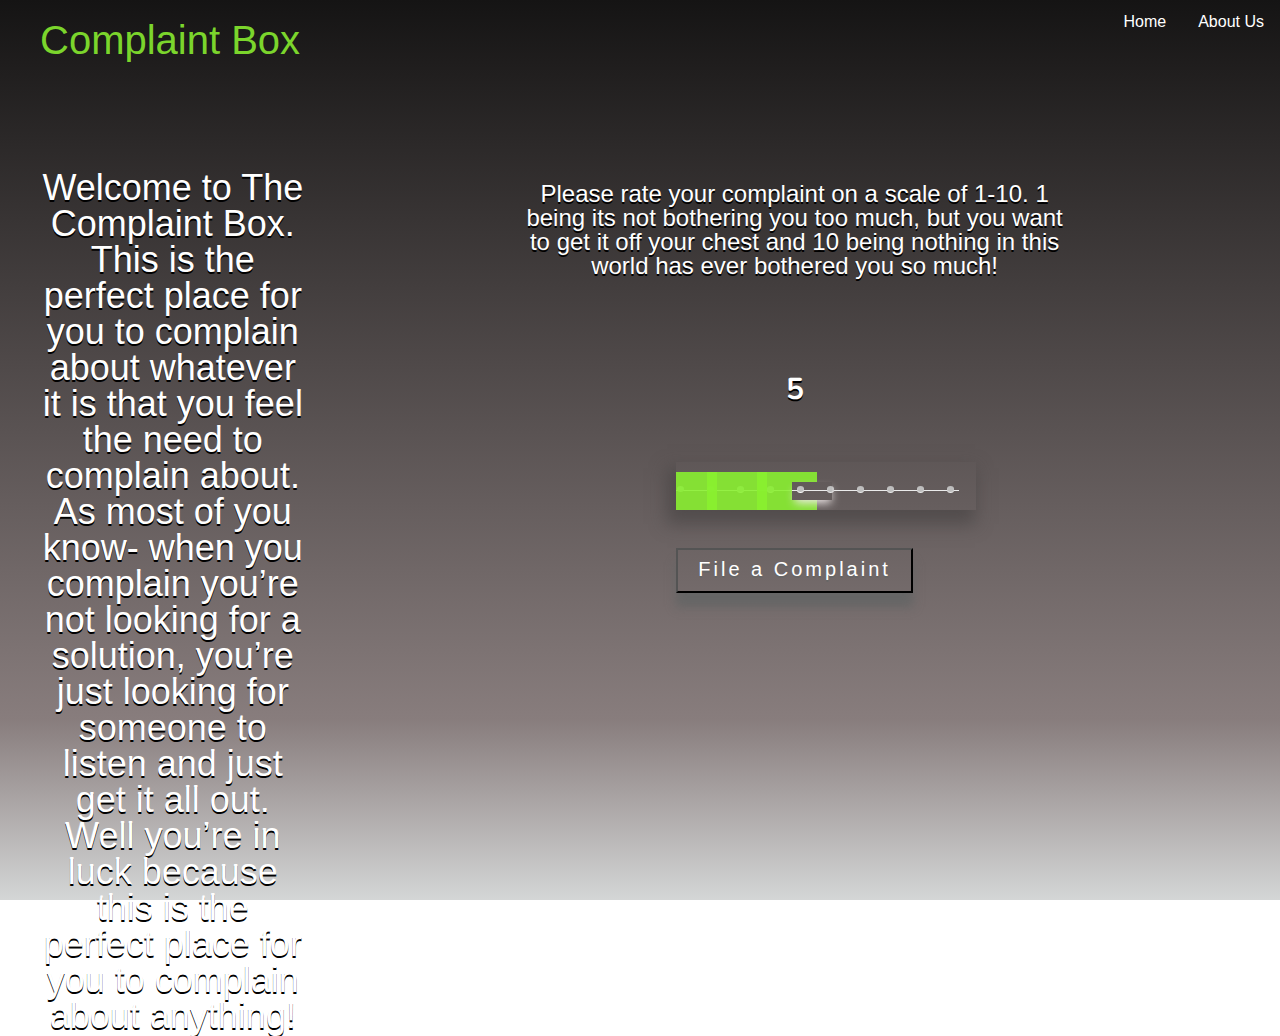
==== commit e47155c2: "styled index page a bit" ====
--- a/html/index.html
+++ b/html/index.html
@@ -38,14 +38,17 @@
             </p>
         </section>
         <form id="complaintform">
+
             <label for="range">
                 <input type="range" name="range" id="range" min="1" max="10" step="1" value="5"/>
-            <p id="demo"></p>
             </label>
+
             <section class="numberPosition">
                 <p id="number"></p>
             </section>
+            
             <button class="btn" type="submit">File a Complaint</button>
+           
         </form>
     </div>
 
--- a/css/index.css
+++ b/css/index.css
@@ -24,12 +24,10 @@
 header {
     height: 80px;
 }
-
 nav {
     margin: 0px auto;
     font-family: 'Noto Sans', sans-serif;
 }
-
 header h1 {
     float: left;
     margin: 20px 40px 30px;
@@ -37,7 +35,6 @@
     color:rgba(137, 240, 47, 0.89);
     font-family: 'Noto Sans', sans-serif;
 }
-
 header ul li a {
     display: block;
     color: white;
@@ -53,8 +50,9 @@
 .right {
     float: right;
     font-family: 'Noto Sans', sans-serif;
-
-}
+}
+
+/* body content */
 section p {
     position: absolute;
     top: -100px;
@@ -76,9 +74,7 @@
 
 .section2 {
     position: relative;
-    top: 20%;
-    left: 22%;
-    width: 70%;
+    top: 17%;
     margin: auto;
     font-size: 16px;
     font-family: 'Noto Sans', sans-serif;
@@ -87,25 +83,16 @@
 
 #formsection {
     position: relative;
-    top: 20%;
+    top: 5%;
     left: 22%;
     height: 60%;
     width: 70%;
     padding: 15px;
     margin: 50px;
-
-}
-
-/* #section3 {
-    position: absolute;
-    top: 60%;
-    left: 20%;
-    right: 40%;
-    font-size: 12px;
-} */
-/* ---------------------------------------------------------- */
+}
+
 .btn {
-    background:none;
+    background: none;
     -webkit-border-radius: 16;
     -moz-border-radius: 16;
     text-shadow: 0px 2px 0px #666666;
@@ -119,9 +106,8 @@
     padding: 8px 20px 10px 20px;
     text-decoration: none;
     cursor: pointer;
-    position: absolute;
-    top: 60%;
-    left: 40%;
+    position: relative;
+    margin-top: 40%;
     -webkit-transition: all 200ms ease-in;
     -webkit-transform: scale(1); 
     -ms-transition: all 200ms ease-in;
@@ -130,27 +116,18 @@
     -moz-transform: scale(1);
     transition: all 200ms ease-in;
     transform: scale(1);  
-  }
-
+}
+  
 .btn:hover {
     background: rgba(137, 240, 47, 0.40);
     text-decoration: none;
     transition: background-color 4s ease;
-    box-shadow: 0px 0px 150px #000000;
-    z-index: 2;
-    -webkit-transition: all 200ms ease-in;
-    -webkit-transform: scale(1.5);
-    -ms-transition: all 200ms ease-in;
-    -ms-transform: scale(1.5);   
-    -moz-transition: all 200ms ease-in;
-    -moz-transform: scale(1.5);
-    transition: all 200ms ease-in;
-    transform: scale(1.5);
-}
+}
+
 .numberPosition #number {
     position: absolute;
     top: 35%;
-    left: 40%;
+    margin: auto;
     font-size: 30px;
     font-weight: bold;
     font-family: 'Nunito', sans-serif;
@@ -161,43 +138,19 @@
 label[for=range] {
     position: absolute;
     top: 50%;
-    left: 60%;
-    margin-left: -175px;
-    margin-top: -32px;
-    height: 49px;
-    padding-top: 6px;
-    width: 350px;
-    padding-left: 13px;
-    -webkit-transform: skew(-62deg);
-    overflow: hidden;
-    padding-bottom: 10px;
-}
-
-label[for=range]:after {
-    content: "";
-    position: absolute;
-    bottom: 11px;
-    left: 69px;
-    height: 9px;
-    width: 278px;
-    box-shadow: 0px 3px 10px -3px rgba(0, 0, 0, 0.849);
-    -webkit-transform: skew(62deg);
-}
+    margin: auto;
+    left: 37%;
+}
+
 
 input[type=range] {
     -webkit-appearance: none;
     background-color: transparent;
     width: 300px;
     height: 38px;
-      padding-top:10px;
-      overflow:hidden;
-    margin: 0;
-    margin-left: -20px;
-    transform-style: preserve-3d;
-    perspective: 300;
-    transform-origin: 50% 50% 300px;
-    perspective-origin: 50% -121%;
-    transform: skew(62deg);
+    padding-top:10px;
+    overflow:hidden;
+    box-shadow: -5px 10px 16px 4px #443f3f94;
 }
 
 input[type=range]:focus{
@@ -225,10 +178,8 @@
 input[type=range]:before {
     content: "";
     position: absolute;
-    background: rgb(190, 190, 190);
     box-shadow:0 1px 0 rgb(235, 235, 235);
     width: 283px;
-    left: 0;
     height: 1px;
     top: 29px;
     z-index: 1;
@@ -261,4 +212,4 @@
     210px 1px 0 rgb(235, 235, 235),
     240px 1px 0 rgb(235, 235, 235),
     270px 1px 0 rgb(235, 235, 235);
-}+}
